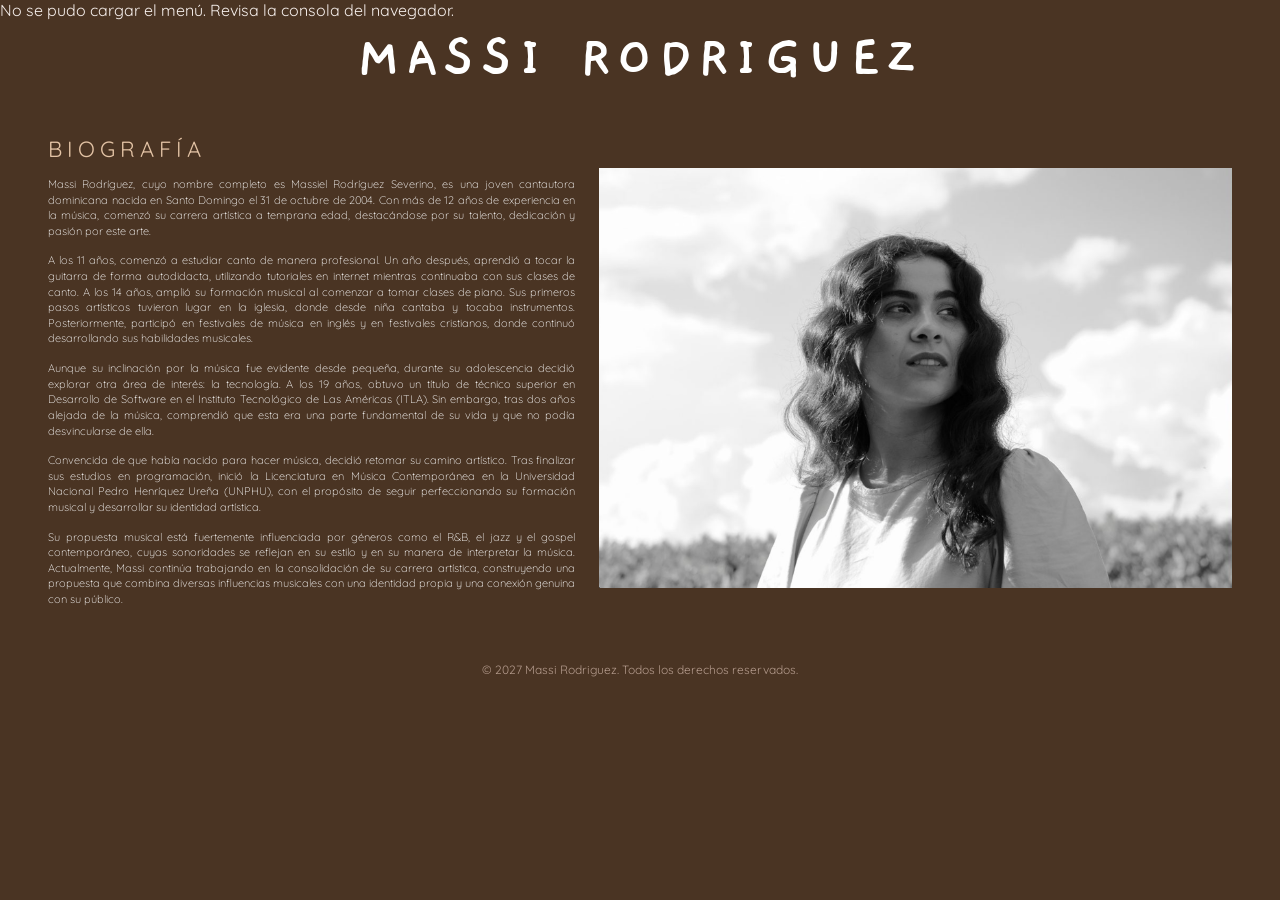
==== bio/index.html @ 03c5fc30 "Actualizacion de la pagina web" ====
<!DOCTYPE html>
<html lang="es">
<head>
    <meta charset="UTF-8">
    <meta name="viewport" content="width=device-width, initial-scale=1.0">
    <link rel="shortcut icon" href="../img/mr-icono.ico" type="image/x-icon">

    <title>Massi Rodriguez - Bio</title>

    <!-- Archivo CSS -->
    <link rel="stylesheet" href="../css/header.css">
    <link rel="stylesheet" href="../css/bio.css">
    <link rel="stylesheet" href="../css/dark.css">

    <!-- Font Awesome -->
    <link rel="stylesheet" href="https://cdnjs.cloudflare.com/ajax/libs/font-awesome/6.5.0/css/all.min.css">

</head>
<body>
    <!-- =========================
         HEADER-MENU
    ========================= -->
    <div id="menu"></div>

    <!-- =========================
         LOGO
    ========================= -->
    <main class="main-content">
        <!-- Logo -->
        <div class="logo">
            <a href="/">MASSI RODRIGUEZ</a>
        </div>
    </main>

    <!-- =========================
         CONTENIDO
    ========================= -->
    <section class="biografia">

        <!-- TEXTO DE LA BIOGRAFÍA -->
        <div class="contenido">

            <h1>BIOGRAFÍA</h1>

            <div class="texto">

				<p>
					Massi Rodríguez, cuyo nombre completo es Massiel Rodríguez Severino, 
					es una joven cantautora dominicana nacida en Santo Domingo el 31 de 
                    octubre de 2004. Con más de 12 años de experiencia en la música, 
					comenzó su carrera artística a temprana edad, destacándose por su 
					talento, dedicación y pasión por este arte.
				</p>

				<p>
					A los 11 años, comenzó a estudiar canto de manera profesional. Un 
					año después, aprendió a tocar la guitarra de forma autodidacta, 
					utilizando tutoriales en internet mientras continuaba con sus clases 
					de canto. A los 14 años, amplió su formación musical al comenzar a 
					tomar clases de piano. Sus primeros pasos artísticos tuvieron lugar 
					en la iglesia, donde desde niña cantaba y tocaba instrumentos. 
                    Posteriormente, participó en festivales de música en inglés y en
					festivales cristianos, donde continuó desarrollando sus habilidades 
                    musicales.
				</p>
				
				<p>
					Aunque su inclinación por la música fue evidente desde pequeña, 
					durante su adolescencia decidió explorar otra área de interés: 
                    la tecnología. A los 19 años, obtuvo un título de técnico superior en 
                    Desarrollo de Software en el Instituto Tecnológico de Las Américas 
					(ITLA). Sin embargo, tras dos años alejada de la música, comprendió 
					que esta era una parte fundamental de su vida y que no podía 
					desvincularse de ella.
				</p>
				
				<p>
					Convencida de que había nacido para hacer música, decidió retomar su 
                    camino artístico. Tras finalizar sus estudios en programación, inició 
					la Licenciatura en Música Contemporánea en la Universidad Nacional 
					Pedro Henríquez Ureña (UNPHU), con el propósito de seguir 
					perfeccionando su formación musical y desarrollar su identidad artística.
				</p>
				
				<p>
					Su propuesta musical está fuertemente influenciada por géneros como 
					el R&B, el jazz y el gospel contemporáneo, cuyas sonoridades se 
					reflejan en su estilo y en su manera de interpretar la música. Actualmente, 
                    Massi continúa trabajando en la consolidación de su carrera artística, 
                    construyendo una propuesta que combina diversas influencias musicales 
                    con una identidad propia y una conexión genuina con su público.
				</p>

            </div>

        </div>

        <!-- IMAGEN -->
        <img
            class="imagen"
            src="../img/img1.png"
            alt="Massi Rodríguez"
        >

    </section>

    <!-- =========================
         FOOTER
    ========================= -->
    <footer class="bottom-website">
        <p> &copy; 2027 Massi Rodriguez. Todos los derechos reservados. </p>
    </footer>

    <!-- codigos js-->
    <script src="../js/header-menu.js"></script>
</body>
</html>
---- css/header.css ----
@import url('https://fonts.googleapis.com/css2?family=Gaegu&display=swap');
@import url('https://fonts.googleapis.com/css2?family=Quicksand:wght@300..700&display=swap');
* {
    margin: 0;
    padding: 0;
    box-sizing: border-box;
    font-family: 'Quicksand', sans-serif;
}
::selection {
    background-color: #be7a3a;
    color: #F7F0ED;
}
/* =========================
    HEADER
========================= */
header {
    position: relative;
    width: 100%;
    height: 40px;
    flex-shrink: 0;
}
.header-content {
    display: grid;
    grid-template-columns: 1fr 1.5fr 1fr;
    align-items: center;
    width: 100%;
    height: 170%;
}

/* ======== SOCIAL ======== */
.social-media {
    text-align: left;
    padding-left: 40px;
}
.social-media a {
    padding: 0 4px;
}

/* ======== MENU ======== */
.menu {
    text-align: center;
    padding: 0;
    width: 100%;
}
.menu-header-links {
    display: flex;
    justify-content: space-between;
    align-items: center;
    list-style: none;
    margin: 0;
    padding: 0;
    width: 100%;
    font-weight: 200;
}

/* ======== MENU-BOTON-WEBSITE ======== */
.menu-button {
    padding-left: 50px;
}
.menu-btn {
    display: none;
    position: absolute;     
    z-index: 1001;
    
}
.menu-btn i { 
    margin-left: 5px; 
}

/* ======== MENU-BOTON-RESPONSIVE ======== */
.close-btn {
    position: absolute;
    color: #F7F0ED;
}
.menu-btn, .close-btn  {
    border: 0;
    cursor: pointer;
    background: transparent;
    font: 500 15px "Quicksand", sans-serif;
    padding: 10px 12px;
    top: 14px;
    right: 18px;
    
}
.menu-btn.hidden {
    display: none !important;
}






/* ======== MENU RESPONSIVE======== */
.overlay {
    font-weight: 200;
    position: fixed;
    inset: 0;
    z-index: 2000;
    display: flex;
    flex-direction: column;
    align-items: center;
    justify-content: center;
    color: #F7F0ED;
    background: #4a3423;
    opacity: 0;
    visibility: hidden;
    pointer-events: none;
    transition: opacity .3s ease, visibility .3s ease;
    cursor: pointer;
}

.overlay.active {
    opacity: 1;
    visibility: visible;
    pointer-events: auto;
}

.overlay-links {
    display: flex;
    flex-direction: column;
    align-items: center;
    gap: 24px;
}

.overlay-links a {
    font-size: 20px;
    letter-spacing: 2px;
    color: #F7F0ED;
}




/* ======== MENU RESPONSIVE-LOGO ======== */
.logo-mobile {
    position: absolute;
    top: 18px;
    left: 20px;
    font-size: clamp(24px, 6vw, 38px);
    font-weight: bold;
    color: #F7F0ED;
}
.logo-mobile a {
    color: #F7F0ED;
    font-family: "Gaegu", sans-serif;
}




/* ======== MENU RESPONSIVE-PIE DE PAGINA ======== */
.bottom-mobile {
    position: absolute;
    bottom: 18px;
    width: 100%;
    text-align: center;
    color: #b49b8d;
    font-size: 12px;
}

.bottom-mobile, .bottom-website {
    cursor: default;
}



/* =========================
    LOGO
========================= */
.logo {
    flex-shrink: 0;
    text-align: center;
    font-family: "Gaegu", sans-serif;
    font-weight: bold;
    font-size: clamp(48px, 4.8vw, 60px);
    letter-spacing: clamp(4.5px, 0.5vw, 35px);
    white-space: nowrap;
    transition: color 0.3s ease;
}
.logo a{
    color: #4a3423;
    font-family: "Gaegu", sans-serif;
}


/* =========================
    FOOTER
========================= */

footer {
    margin-top: auto;
    width: 100%;
    padding-bottom: 10px;
    color: #b49b8d;
    font-size: 12px;
    text-align: center;
    flex-shrink: 0;
}


/* =========================
    RESPONSIVE TABLET
========================= */

@media (max-width: 992px) {
    .menu {
        display: none;
    }
    .menu-btn {
        display: block;
    }
    .social-media {
        width: 150%;
    }
}

@media (min-width: 993px) {
    .overlay { 
        display: none; 
    }
}
/* =========================
    RESPONSIVE CELULAR
========================= */
@media (max-width: 600px) {
    .social-media {
        width: 160%;
        font-size: 13px;
        padding-left: 30px;
    }
    .social-media a{
        padding-right: 0px;
    }
    .menu {
        display: none;
    }
    .menu-btn {
        display: block;
    }
    
    .logo {
        font-size: clamp(32px, 9vw, 45px);
        letter-spacing: clamp(2px, 1vw, 8px);
    }
}
---- css/bio.css ----
@import url('https://fonts.googleapis.com/css2?family=Gaegu&display=swap');
@import url('https://fonts.googleapis.com/css2?family=Quicksand:wght@300..700&display=swap');
#bio {
    font-weight: 500;
    color: #be7a3a;
}
.biografia {
            width: 100%;
            max-width: 1300px;
            margin: 0 auto;
            padding: 40px 48px;
            display: grid;
            grid-template-columns: 1fr 1.2fr;
            gap: 24px;
            align-items: center;
            user-select: none;
            -webkit-user-select: none;
        }
        .contenido {
            width: 100%;
        }
        .contenido h1 {
            font-size: 22px;
            font-weight: 400;
            margin-bottom: 14px;
            letter-spacing: 5px;
            color: #E3C3A5;
        }
        .texto p {
            color: #FFF;
            font-size: 11px;
            line-height: 1.42;
            text-align: justify;
            margin-bottom: 14px;
            font-weight: 100;
        }
        .imagen {
            display: block;
            width: 100%;
            height: 420px;
            object-fit: cover;
            object-position: center;
        }


        /* =========================
   RESPONSIVE TABLET
========================= */
@media (max-width: 992px) {
    .biografia {
        display: flex;
        flex-direction: column;
        align-items: stretch;
        padding: 35px 30px;
        gap: 24px;
    }

    .contenido {
        width: 100%;
    }

    .imagen {
        display: block;
        width: 100%;
        height: auto;
        aspect-ratio: 4 / 3;
        object-fit: cover;
        object-position: center;
    }
}


/* =========================
   RESPONSIVE CELULAR
========================= */
@media (max-width: 600px) {

    .biografia {
        display: flex;
        flex-direction: column;
        align-items: stretch;
        padding: 30px 6% 30px;
        gap: 24px;
    }

    .contenido {
        width: 100%;
    }

    .texto p {
        text-align: left;
        margin-bottom: 18px;
    }

    .imagen {
        display: block;
        width: 100%;
        height: auto;
        aspect-ratio: 4 / 3;
        object-fit: cover;
        object-position: center;
    }
}
---- css/dark.css ----
/* =========================
    RESET GENERAL
========================= */
body{
    background: #4a3423;
    color: #F7F0ED;
}
a {
    text-decoration: none;
            color: #E3C3A5;
}
a:hover {
    color: #fe9431ba;
}
.menu-btn:hover, 
.close-btn:hover, 
.logo-mobile a:hover, 
.overlay-links a:hover {
    color: #fe9431ba;
}
.menu-btn {
    color: #E3C3A5;
}
.logo a{
    color: #ffffff;
    font-family: "Gaegu", sans-serif;
}

.logo a:hover {
    color: #fe9431ba;
}
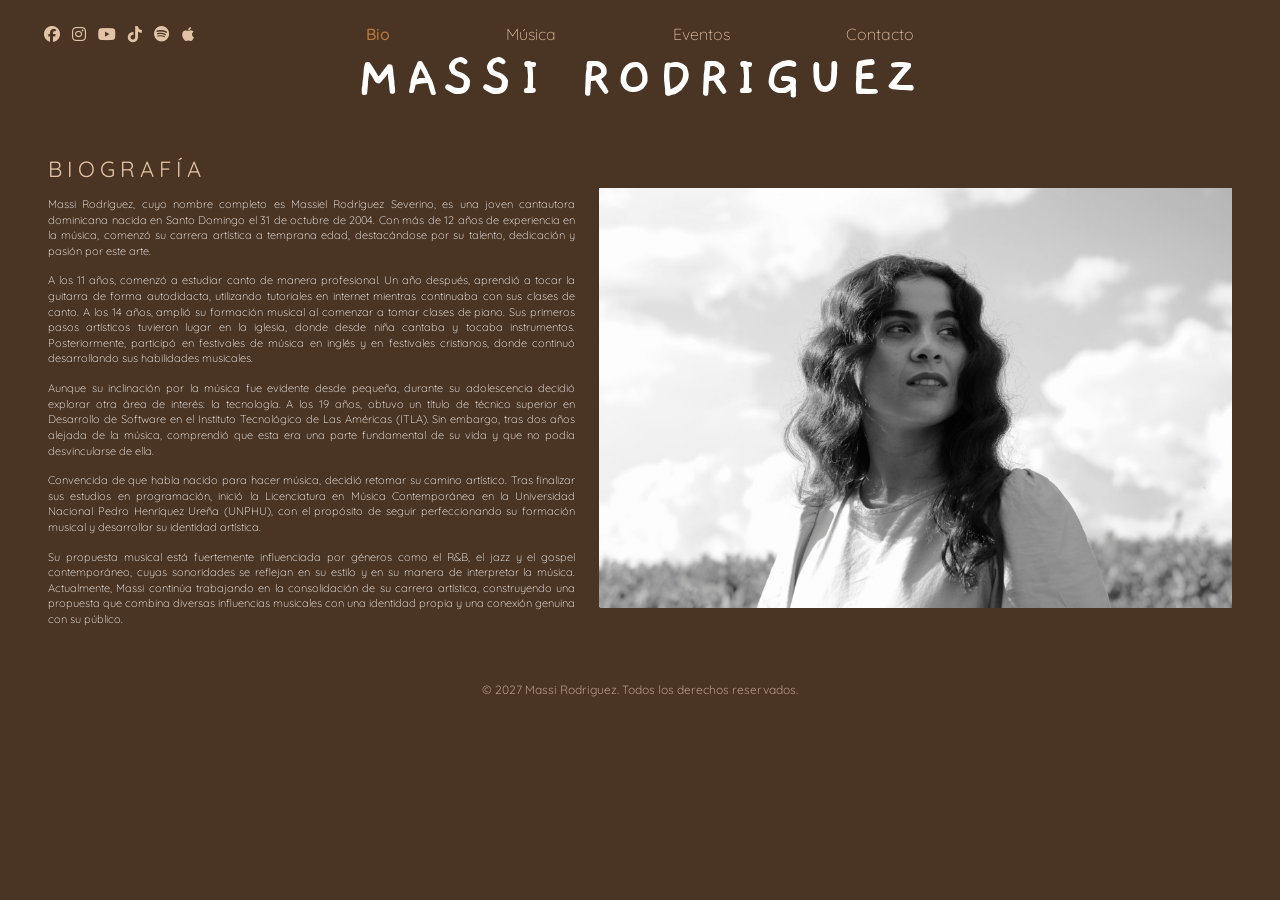
==== commit 9d352459: "Actualización de la página web" ====
--- a/bio/index.html
+++ b/bio/index.html
@@ -112,6 +112,6 @@
     </footer>
 
     <!-- codigos js-->
-    <script src="../js/header-menu.js"></script>
+    <script src="../js/menu.js"></script>
 </body>
 </html>
